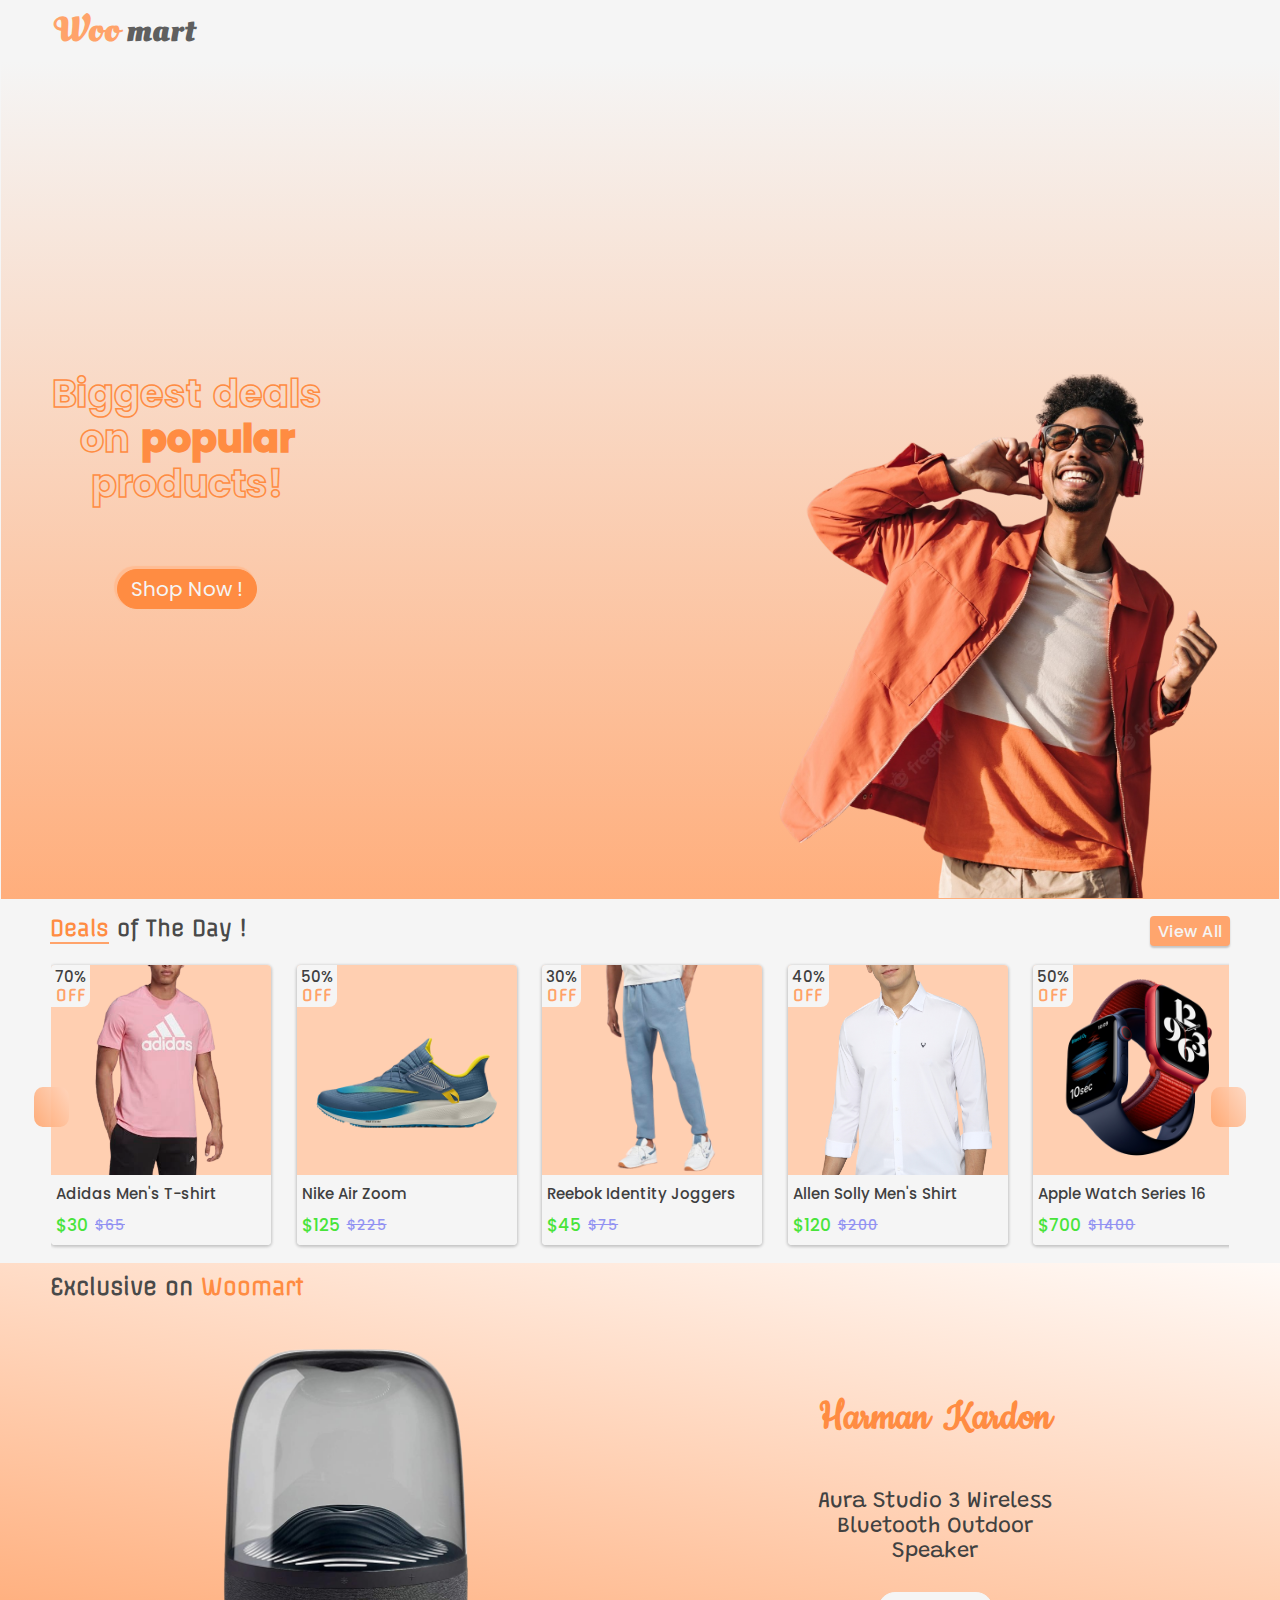
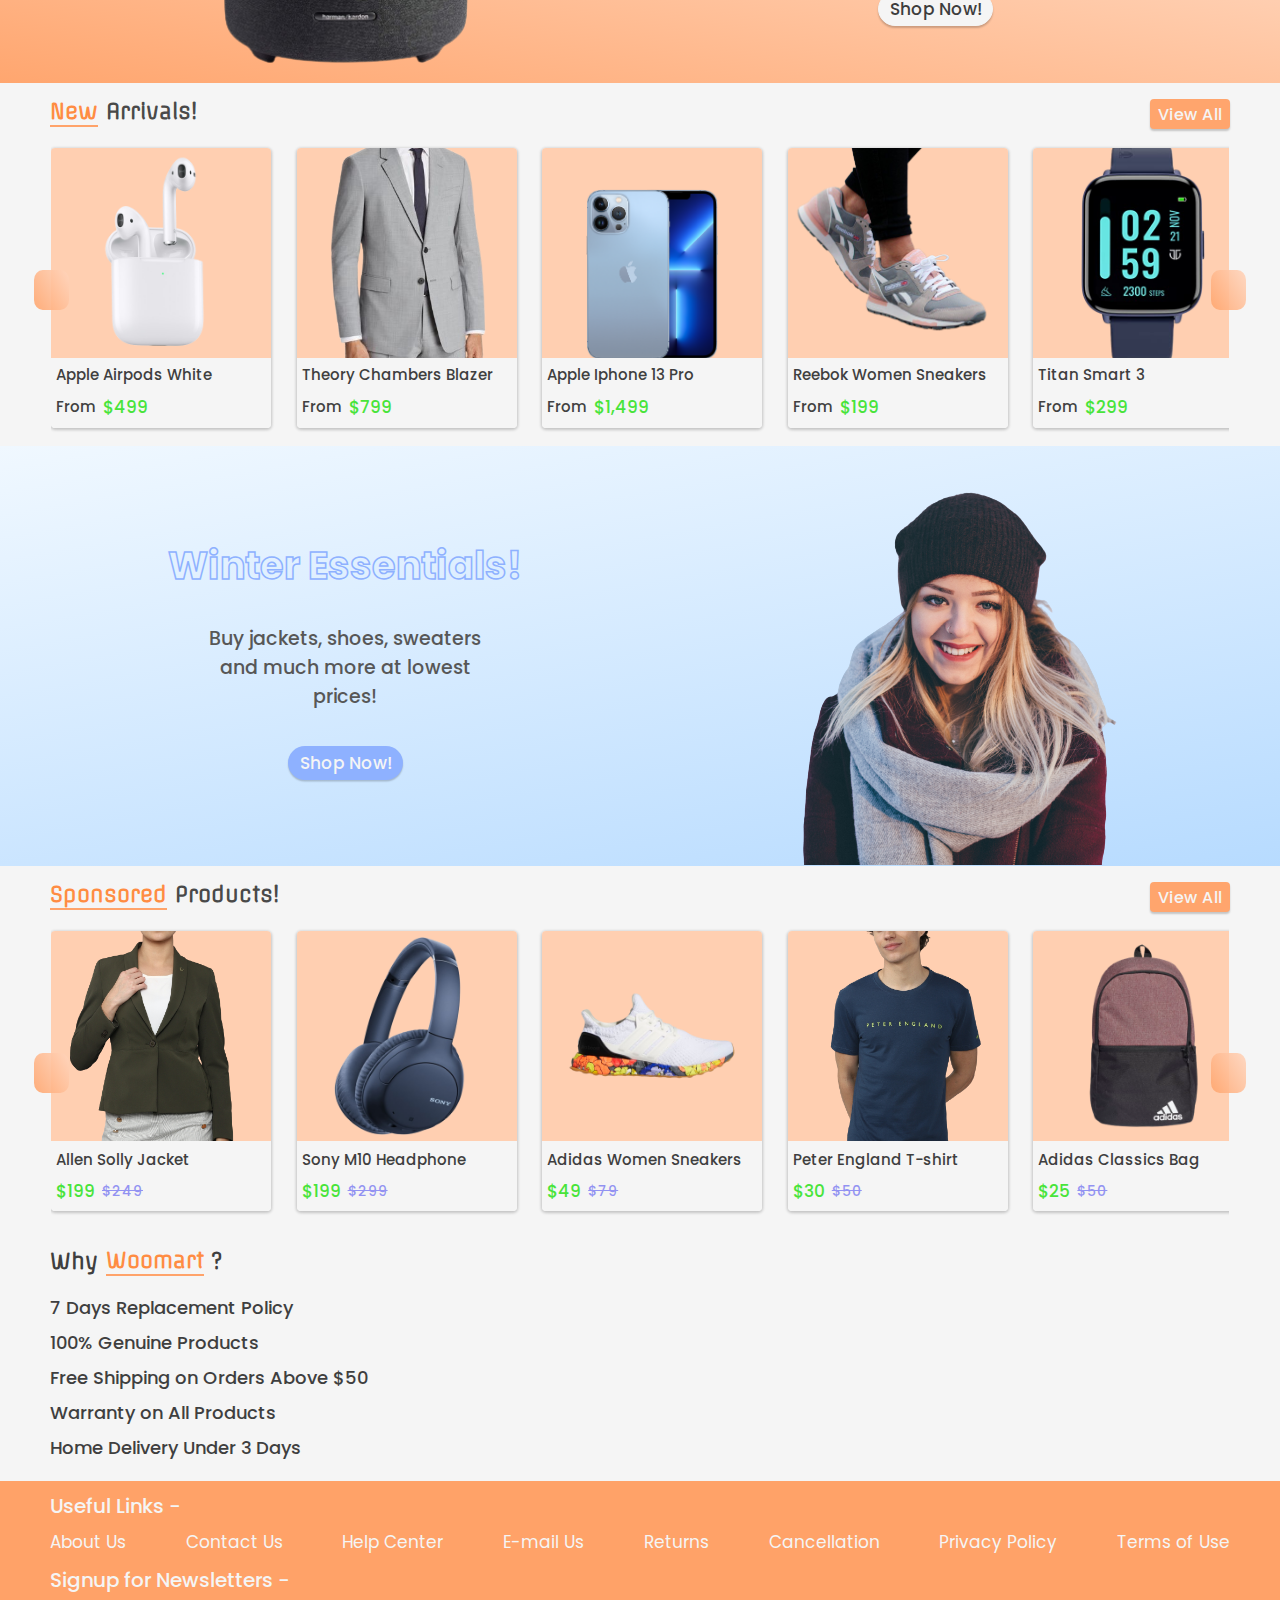
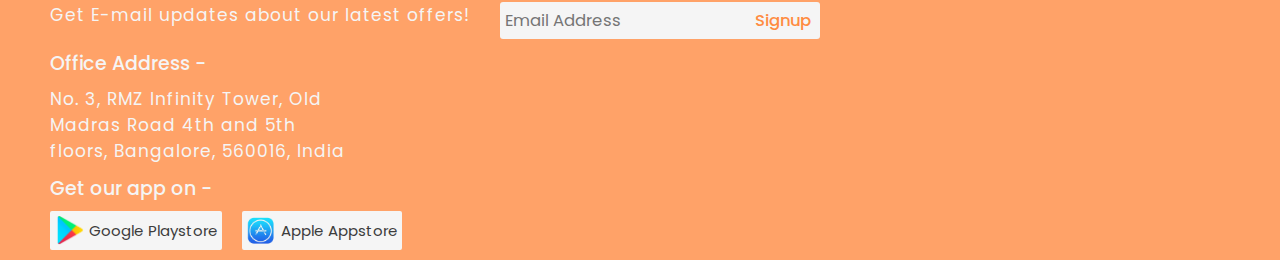
==== index.html @ d18b736d "Update index.html" ====
<!DOCTYPE html>
<html lang="en">
<head>
    <meta charset="UTF-8">
    <meta http-equiv="X-UA-Compatible" content="IE=edge">
    <meta name="viewport" content="width=device-width, initial-scale=1.0">
    <link rel="stylesheet" href="https://cdnjs.cloudflare.com/ajax/libs/font-awesome/6.1.1/css/all.min.css" integrity="sha512-KfkfwYDsLkIlwQp6LFnl8zNdLGxu9YAA1QvwINks4PhcElQSvqcyVLLD9aMhXd13uQjoXtEKNosOWaZqXgel0g==" crossorigin="anonymous" referrerpolicy="no-referrer" />
    <link rel="stylesheet" href="index.css"/>
    <title>WooMart</title>

</head>
<body>
    <div class="all">
        <div class="header">
            <div class="header-title">
            <span class="woo">Woo</span>
            <span class="mart">mart</span>
            </div>
            <div class="header-options">
            <a href="/#"><i class="fas fa-house"></i></a>
            <a href="/cart.html"><i class="fas fa-shopping-bag"></i></a>
            <a href="/profile.html"><i class="fas fa-user"></i></a>
            <a onclick="openSidebar()"><i class="fas fa-bars-staggered"></i></a>
            </div>
        </div>

        <div class="sidebar close" id="sidebar">
            <div class="sidebar-header">
                <span>Woo mart</span>
                <i class="fas fa-times" id="close-icon" onclick="closeSidebar()"></i>
            </div>
            <ul class="sidebar-options">
                <li>
                    <a href="https://pinku1029k.github.io/productsPage.html">
                    <i class="fas fa-shopping-cart"></i>
                    <span>Products</span>
                    </a>
                </li>
                <li>
                    <a href="https://pinku1029k.github.io/aboutUs.html">
                    <i class="fas fa-address-card"></i>
                    <span>About Us</span>
                    </a>
                </li>
                <li>
                    <a href="https://pinku1029k.github.io/emailUs.html">
                    <i class="fas fa-envelope"></i>
                    <span>Email Us</span>
                    </a>
                </li>
                <li>
                    <a href="https://pinku1029k.github.io/contactUs.html">
                    <i class="fas fa-phone"></i>
                    <span>Contact</span>
                    </a>
                </li>
            </ul>
            <div class="login-signup">
                <a href="https://pinku1029k.github.io/login.html">Login</a>
                <p>or</p>
                <a href="https://pinku1029k.github.io/signup.html">Signup</a>
            </div>
        </div>


        <div class="explore">
            <div class="explore-text-button">
                <span>Biggest deals on <u>popular</u> products!</span>
                <button onclick="handleClick()">
                    Shop Now !
                </button>
            </div>
            <img src="images/No BG/sample-8.png">
            </img>
        </div>


        <div class="deals-of-the-day">
            <div class="deals-of-the-day-header">
                <p><u>Deals</u> of The Day !</p>
                <button>View All</button>
            </div>
            <button class="prev-btn" id="pre-btn">
                <i class="fas fa-chevron-left" id="prev-btn"></i>
            </button>
            <button class="next-btn" id="nxt-btn">
                <i class="fas fa-chevron-right" id="next-btn"></i>
            </button>
            
            <div class="deals-of-the-day-products" id="deals-container">
                <a href="https://pinku1029k.github.io/eachProduct.html">
                <div class="each-deal">
                    <div class="deal-img">
                        <img src="images/No BG/adidas-tshirt.png" alt=""/>
                        <div class="off">
                            <div>
                            <span class="off-percentage">70%</span>
                            <span class="off-text">OFF</span>
                            </div>
                        </div>
                    </div>
                    <div class="deal-info">
                        <div class="name">
                            <span>Adidas Men's T-shirt</span>
                        </div>
                        <div class="price-rating">
                            <div class="price">
                                <span class="offer-price">$30</span>
                                <span class="original-price">$65</span>
                            </div>
                            <div class="rating">
                                <i class="fas fa-star" id="star-filled"></i>
                                <i class="fas fa-star" id="star-filled"></i>
                                <i class="fas fa-star" id="star-filled"></i>
                                <i class="fas fa-star" id="star-empty"></i>
                                <i class="fas fa-star" id="star-empty"></i>
                            </div>
                        </div>
                    </div>
                </div>
                </a>
                <a href="https://pinku1029k.github.io/eachProduct.html">
                <div class="each-deal">
                    <div class="deal-img">
                        <img src="images/No BG/nike-air-zoom.png" alt="" />
                        <div class="off">
                            <div>
                            <span class="off-percentage">50%</span>
                            <span class="off-text">OFF</span>
                            </div>
                        </div>
                    </div>
                    <div class="deal-info">
                        <div class="name">
                            <span>Nike Air Zoom</span>
                        </div>
                        <div class="price-rating">
                            <div class="price">
                                <span class="offer-price">$125</span>
                                <span class="original-price">$225</span>
                            </div>
                            <div class="rating">
                                <i class="fas fa-star" id="star-filled"></i>
                                <i class="fas fa-star" id="star-filled"></i>
                                <i class="fas fa-star" id="star-filled"></i>
                                <i class="fas fa-star" id="star-filled"></i>
                                <i class="fas fa-star" id="star-empty"></i>
                            </div>
                        </div>
                    </div>
                </div>
                </a>
                <a href="/eachProduct.html">
                <div class="each-deal">
                    <div class="deal-img">
                        <img src="images/No BG/reebok-joggers.png" alt="" />
                        <div class="off">
                            <div>
                            <span class="off-percentage">30%</span>
                            <span class="off-text">OFF</span>
                            </div>
                        </div>
                    </div>
                    <div class="deal-info">
                        <div class="name">
                            <span>Reebok Identity Joggers</span>
                        </div>
                        <div class="price-rating">
                            <div class="price">
                                <span class="offer-price">$45</span>
                                <span class="original-price">$75</span>
                            </div>
                            <div class="rating">
                                <i class="fas fa-star" id="star-filled"></i>
                                <i class="fas fa-star" id="star-filled"></i>
                                <i class="fas fa-star" id="star-filled"></i>
                                <i class="fas fa-star" id="star-empty"></i>
                                <i class="fas fa-star" id="star-empty"></i>
                            </div>
                        </div>
                    </div>
                </div>
                </a>
                <a href="/eachProduct.html">
                <div class="each-deal">
                    <div class="deal-img">
                        <img src="images/No BG/allen-solly-shirt-2.png" alt="" />
                        <div class="off">
                            <div>
                            <span class="off-percentage">40%</span>
                            <span class="off-text">OFF</span>
                            </div>
                        </div>
                    </div>
                    <div class="deal-info">
                        <div class="name">
                            <span>Allen Solly Men's Shirt</span>
                        </div>
                        <div class="price-rating">
                            <div class="price">
                                <span class="offer-price">$120</span>
                                <span class="original-price">$200</span>
                            </div>
                            <div class="rating">
                                <i class="fas fa-star" id="star-filled"></i>
                                <i class="fas fa-star" id="star-filled"></i>
                                <i class="fas fa-star" id="star-filled"></i>
                                <i class="fas fa-star" id="star-filled"></i>
                                <i class="fas fa-star" id="star-empty"></i>
                            </div>
                        </div>
                    </div>
                </div>
                </a>
                <a href="/eachProduct.html">
                <div class="each-deal">
                    <div class="deal-img">
                        <img src="images/No BG/apple-watch.png" alt="" />
                        <div class="off">
                            <div>
                            <span class="off-percentage">50%</span>
                            <span class="off-text">OFF</span>
                            </div>
                        </div>
                    </div>
                    <div class="deal-info">
                        <div class="name">
                            <span>Apple Watch Series 16</span>
                        </div>
                        <div class="price-rating">
                            <div class="price">
                                <span class="offer-price">$700</span>
                                <span class="original-price">$1400</span>
                            </div>
                            <div class="rating">
                                <i class="fas fa-star" id="star-filled"></i>
                                <i class="fas fa-star" id="star-filled"></i>
                                <i class="fas fa-star" id="star-filled"></i>
                                <i class="fas fa-star" id="star-filled"></i>
                                <i class="fas fa-star" id="star-filled"></i>
                            </div>
                        </div>
                    </div>
                </div>
                </a>
                <a href="/eachProduct.html">
                <div class="each-deal">
                    <div class="deal-img">
                        <img src="images/No BG/adidas-shoes.png" alt="" />
                        <div class="off">
                            <div>
                            <span class="off-percentage">45%</span>
                            <span class="off-text">OFF</span>
                            </div>
                        </div>
                    </div>
                    <div class="deal-info">
                        <div class="name">
                            <span>Adidas Ultraboost</span>
                        </div>
                        <div class="price-rating">
                            <div class="price">
                                <span class="offer-price">$129</span>
                                <span class="original-price">$249</span>
                            </div>
                            <div class="rating">
                                <i class="fas fa-star" id="star-filled"></i>
                                <i class="fas fa-star" id="star-filled"></i>
                                <i class="fas fa-star" id="star-filled"></i>
                                <i class="fas fa-star" id="star-filled"></i>
                                <i class="fas fa-star" id="star-empty"></i>
                            </div>
                        </div>
                    </div>
                </div>
                </a>
                <a href="/eachProduct.html">
                <div class="each-deal">
                    <div class="deal-img">
                        <img src="images/No BG/bose-quietcomfort.png" alt="" />
                        <div class="off">
                            <div>
                            <span class="off-percentage">25%</span>
                            <span class="off-text">OFF</span>
                            </div>
                        </div>
                    </div>
                    <div class="deal-info">
                        <div class="name">
                            <span>Bose QuietComfort 45</span>
                        </div>
                        <div class="price-rating">
                            <div class="price">
                                <span class="offer-price">$125</span>
                                <span class="original-price">$199</span>
                            </div>
                            <div class="rating">
                                <i class="fas fa-star" id="star-filled"></i>
                                <i class="fas fa-star" id="star-filled"></i>
                                <i class="fas fa-star" id="star-filled"></i>
                                <i class="fas fa-star" id="star-filled"></i>
                                <i class="fas fa-star" id="star-empty"></i>
                            </div>
                        </div>
                    </div>
                </div>
                </a>
            </div>
        </div>


        <div class="exclusive">
            <div class="exclusive-header">
                <p>Exclusive on <u>Woomart</u></p>
            </div>
            <div class="exclusive-product">
                <div class="exclusive-product-img">
                    <img src="images/No BG/speaker-2.png" alt="" />
                </div>
                <div class="exclusive-product-info">
                    <span>Harman Kardon</span>
                    <p>Aura Studio 3 Wireless Bluetooth Outdoor Speaker</p>
                    <a href="/eachProduct.html"><button>Shop Now!</button></a>
                </div>
            </div>
        </div>


        <div class="deals-of-the-day">
            <div class="deals-of-the-day-header">
                <p><u>New</u> Arrivals!</p>
                <button>View All</button>
            </div>
            <button class="prev-btn" id="pre-btn">
                <i class="fas fa-chevron-left" id="prev-btn-second"></i>
            </button>
            <button class="next-btn" id="nxt-btn">
                <i class="fas fa-chevron-right" id="next-btn-second"></i>
            </button>
            
            <div class="deals-of-the-day-products" id="arrivals-container">
                <a href="/eachProduct.html">
                <div class="each-deal">
                    <div class="deal-img">
                        <img src="images/No BG/airpods-1.png" alt=""/>
                    </div>
                    <div class="deal-info">
                        <div class="name">
                            <span>Apple Airpods White</span>
                        </div>
                        <div class="price-rating">
                            <div class="price">
                                <p>From</p>
                                <span class="offer-price">$499</span>
                            </div>
                        </div>
                    </div>
                </div>
                </a>
                <a href="/eachProduct.html">
                <div class="each-deal">
                    <div class="deal-img">
                        <img src="images/No BG/theory-chambers-blazer.png" alt="" />
                        
                    </div>
                    <div class="deal-info">
                        <div class="name">
                            <span>Theory Chambers Blazer</span>
                        </div>
                        <div class="price-rating">
                            <div class="price">
                                <p>From</p>
                                <span class="offer-price">$799</span>
                            </div>
                        </div>
                    </div>
                </div>
                </a>
                <a href="/eachProduct.html">
                <div class="each-deal">
                    <div class="deal-img">
                        <img src="images/No BG/iphone-13.png" alt="" />
                        
                    </div>
                    <div class="deal-info">
                        <div class="name">
                            <span>Apple Iphone 13 Pro</span>
                        </div>
                        <div class="price-rating">
                            <div class="price">
                                <p>From</p>
                                <span class="offer-price">$1,499</span>
                            </div>
                        </div>
                    </div>
                </div>
                </a>
                <a href="/eachProduct.html">
                <div class="each-deal">
                    <div class="deal-img">
                        <img src="images/No BG/reebok-women-sneakers.png" alt="" />
                       
                    </div>
                    <div class="deal-info">
                        <div class="name">
                            <span>Reebok Women Sneakers</span>
                        </div>
                        <div class="price-rating">
                            <div class="price">
                                <p>From</p>
                                <span class="offer-price">$199</span>
                            </div>
                        </div>
                    </div>
                </div>
                </a>
                <a href="/eachProduct.html">
                <div class="each-deal">
                    <div class="deal-img">
                        <img src="images/No BG/titan-watch-1.png" alt="" />
                       
                    </div>
                    <div class="deal-info">
                        <div class="name">
                            <span>Titan Smart 3</span>
                        </div>
                        <div class="price-rating">
                            <div class="price">
                                <p>From</p>
                                <span class="offer-price">$299</span>
                            </div>
                        </div>
                    </div>
                </div>
                </a>
                <a href="/eachProduct.html">
                <div class="each-deal">
                    <div class="deal-img">
                        <img src="images/No BG/trimmer-2.png" alt="" />
                       
                    </div>
                    <div class="deal-info">
                        <div class="name">
                            <span>Meridian Body Trimmer</span>
                        </div>
                        <div class="price-rating">
                            <div class="price">
                                <p>From</p>
                                <span class="offer-price">$249</span>
                            </div>
                        </div>
                    </div>
                </div>
                </a>
                <a href="/eachProduct.html">
                <div class="each-deal">
                    <div class="deal-img">
                        <img src="images/No BG/headphones-2.png" alt="" />
                    </div>
                    <div class="deal-info">
                        <div class="name">
                            <span>Corsair Headphone</span>
                        </div>
                        <div class="price-rating">
                            <div class="price">
                                <p>From</p>
                                <span class="offer-price">$199</span>
                            </div>
                        </div>
                    </div>
                </div>
                </a>
            </div>
        </div>

        <div class="winter-essentials">
            <div class="winter-essentials-text">
                <span>Winter Essentials!</span>
                <p>Buy jackets, shoes, sweaters and much more at lowest prices!</p>
                <a href="/eachProduct.html"><button>Shop Now!</button></a>
            </div>
            <div class="winter-essentials-img">
                <img src="images/No BG/winter-essentials-3.png"/>
            </div>
        </div>

        <div class="deals-of-the-day">
            <div class="deals-of-the-day-header">
                <p><u>Sponsored</u> Products!</p>
                <button>View All</button>
            </div>
            <button class="prev-btn" id="prev-btn-third">
                <i class="fas fa-chevron-left"></i>
            </button>
            <button class="next-btn" id="next-btn-third">
                <i class="fas fa-chevron-right"></i>
            </button>
            
            <div class="deals-of-the-day-products" id="sponsored-container">
                <a href="/eachProduct.html">
                <div class="each-deal">
                    <div class="deal-img">
                        <img src="images/No BG/allen-solly-jacket-w.png" alt=""/>
                
                    </div>
                    <div class="deal-info">
                        <div class="name">
                            <span>Allen Solly Jacket</span>
                        </div>
                        <div class="price-rating">
                            <div class="price">
                                <span class="offer-price">$199</span>
                                <span class="original-price">$249</span>
                            </div>
                            <div class="rating">
                                <i class="fas fa-star" id="star-filled"></i>
                                <i class="fas fa-star" id="star-filled"></i>
                                <i class="fas fa-star" id="star-filled"></i>
                                <i class="fas fa-star" id="star-filled"></i>
                                <i class="fas fa-star" id="star-empty"></i>
                            </div>
                        </div>
                    </div>
                </div>
                </a>
                <a href="/eachProduct.html">
                <div class="each-deal">
                    <div class="deal-img">
                        <img src="images/No BG/sony-headphones.png" alt="" />
                        
                    </div>
                    <div class="deal-info">
                        <div class="name">
                            <span>Sony M10 Headphone</span>
                        </div>
                        <div class="price-rating">
                            <div class="price">
                                <span class="offer-price">$199</span>
                                <span class="original-price">$299</span>
                            </div>
                            <div class="rating">
                                <i class="fas fa-star" id="star-filled"></i>
                                <i class="fas fa-star" id="star-filled"></i>
                                <i class="fas fa-star" id="star-filled"></i>
                                <i class="fas fa-star" id="star-filled"></i>
                                <i class="fas fa-star" id="star-empty"></i>
                            </div>
                        </div>
                    </div>
                </div>
                </a>
                <a href="/eachProduct.html">
                <div class="each-deal">
                    <div class="deal-img">
                        <img src="images/No BG/adidas-shoes-w.png" alt="" />
                        
                    </div>
                    <div class="deal-info">
                        <div class="name">
                            <span>Adidas Women Sneakers</span>
                        </div>
                        <div class="price-rating">
                            <div class="price">
                                <span class="offer-price">$49</span>
                                <span class="original-price">$79</span>
                            </div>
                            <div class="rating">
                                <i class="fas fa-star" id="star-filled"></i>
                                <i class="fas fa-star" id="star-filled"></i>
                                <i class="fas fa-star" id="star-filled"></i>
                                <i class="fas fa-star" id="star-empty"></i>
                                <i class="fas fa-star" id="star-empty"></i>
                            </div>
                        </div>
                    </div>
                </div>
                </a>
                <a href="/eachProduct.html">
                <div class="each-deal">
                    <div class="deal-img">
                        <img src="images/No BG/peter-england-tshirt.png" alt="" />
                       
                    </div>
                    <div class="deal-info">
                        <div class="name">
                            <span>Peter England T-shirt</span>
                        </div>
                        <div class="price-rating">
                            <div class="price">
                                <span class="offer-price">$30</span>
                                <span class="original-price">$50</span>
                            </div>
                            <div class="rating">
                                <i class="fas fa-star" id="star-filled"></i>
                                <i class="fas fa-star" id="star-filled"></i>
                                <i class="fas fa-star" id="star-filled"></i>
                                <i class="fas fa-star" id="star-filled"></i>
                                <i class="fas fa-star" id="star-empty"></i>
                            </div>
                        </div>
                    </div>
                </div>
                </a>
                <a href="/eachProduct.html">
                <div class="each-deal">
                    <div class="deal-img">
                        <img src="images/No BG/adidas-backpack.png" alt="" />
                       
                    </div>
                    <div class="deal-info">
                        <div class="name">
                            <span>Adidas Classics Bag</span>
                        </div>
                        <div class="price-rating">
                            <div class="price">
                                <span class="offer-price">$25</span>
                                <span class="original-price">$50</span>
                            </div>
                            <div class="rating">
                                <i class="fas fa-star" id="star-filled"></i>
                                <i class="fas fa-star" id="star-filled"></i>
                                <i class="fas fa-star" id="star-filled"></i>
                                <i class="fas fa-star" id="star-filled"></i>
                                <i class="fas fa-star" id="star-empty"></i>
                            </div>
                        </div>
                    </div>
                </div>
                </a>
                <a href="/eachProduct.html">
                <div class="each-deal">
                    <div class="deal-img">
                        <img src="images/No BG/blackberrys-blazer.png" alt="" />
                       
                    </div>
                    <div class="deal-info">
                        <div class="name">
                            <span>Blackberrys Blazer</span>
                        </div>
                        <div class="price-rating">
                            <div class="price">
                                <span class="offer-price">$249</span>
                                <span class="original-price">$399</span>
                            </div>
                            <div class="rating">
                                <i class="fas fa-star" id="star-filled"></i>
                                <i class="fas fa-star" id="star-filled"></i>
                                <i class="fas fa-star" id="star-filled"></i>
                                <i class="fas fa-star" id="star-filled"></i>
                                <i class="fas fa-star" id="star-empty"></i>
                            </div>
                        </div>
                    </div>
                </div>
                </a>
                <a href="/eachProduct.html">
                <div class="each-deal">
                    <div class="deal-img">
                        <img src="images/No BG/samsung-s21-fe.png" alt="" />
                    </div>
                    <div class="deal-info">
                        <div class="name">
                            <span>Samsung Galaxy S21 FE</span>
                        </div>
                        <div class="price-rating">
                            <div class="price">
                                <span class="offer-price">$599</span>
                                <span class="original-price">$799</span>
                            </div>
                            <div class="rating">
                                <i class="fas fa-star" id="star-filled"></i>
                                <i class="fas fa-star" id="star-filled"></i>
                                <i class="fas fa-star" id="star-filled"></i>
                                <i class="fas fa-star" id="star-empty"></i>
                                <i class="fas fa-star" id="star-empty"></i>
                            </div>
                        </div>
                    </div>
                </div>
                </a>
            </div>
        </div>        

        <div class="why-woomart">
            <div class="why-woomart-header">
                Why <span>Woomart</span> ?
            </div>
            <div class="why-woomart-points">
                <span>7 Days Replacement Policy</span>
                <span>100% Genuine Products</span>
                <span>Free Shipping on Orders Above $50</span>
                <span>Warranty on All Products</span>
                <span>Home Delivery Under 3 Days</span>
            </div>
        </div>

        <div class="bottom-section">
            <div class="useful-links">
                <span class="useful-links-header">
                    Useful Links -
                </span>
                <div class="links">
                    <a href="/aboutUs.html">About Us</a>
                    <a href="/contactUs.html">Contact Us</a>
                    <a href="#">Help Center</a>
                    <a href="/emailUs.html">E-mail Us</a>
                    <a href="#">Returns</a>
                    <a href="#">Cancellation</a>
                    <a href="#">Privacy Policy</a>
                    <a href="#">Terms of Use</a>
                </div>
            </div>
            <div class="news-letter-section">
                <span class="news-letter-header">
                    Signup for Newsletters -
                </span>
                <div class="news-letter">
                    <p>Get E-mail updates about our latest offers!</p>
                    <div class="news-letter-input">
                        <input placeholder="Email Address" />
                        <button>Signup</button>
                    </div>
                </div>
            </div>
            <div class="office-address">
                <span class="office-address-header">Office Address - </span>
                <p class="address">
                No. 3, RMZ Infinity Tower, Old Madras Road 4th and 5th floors,
                Bangalore, 560016, India
                </p>
            </div>
            <div class="get-app">
                <span class="get-app-header">Get our app on - </span>
                <div class="get-app-options">
                    <div class="get-app-option">
                        <img src="images/No BG/play-store.png" alt=""/>
                        <p>Google Playstore</p>
                    </div>
                    <div class="get-app-option">
                        <img src="images/No BG/app-store.png" alt=""/>
                        <p>Apple Appstore</p>
                    </div>
                </div>
            </div>
        </div>


    </div>

    <script>

        const nextBtn = document.getElementById("nxt-btn")
        const prevBtn = document.getElementById("pre-btn")
        const prevBtnSecond = document.getElementById("prev-btn-second")
        const nextBtnSecond = document.getElementById("next-btn-second")
        const dealsContainer = document.getElementById("deals-container")
        const arrivalsContainer = document.getElementById("arrivals-container")
        const prevBtnThird = document.getElementById("prev-btn-third")
        const nextBtnThird = document.getElementById("next-btn-third")
        const sponsoredContainer = document.getElementById("sponsored-container")

        const containerWidth = dealsContainer.clientWidth

        nextBtnThird.addEventListener("click", () => {
            sponsoredContainer.scrollLeft += (30/100) * sponsoredContainer.clientWidth
        })

        prevBtnThird.addEventListener("click", () => {
            sponsoredContainer.scrollLeft -= (30/100) * sponsoredContainer.clientWidth
        })

        nextBtnSecond.addEventListener("click", () => {
            arrivalsContainer.scrollLeft += (30/100) * arrivalsContainer.clientWidth
        })

        prevBtnSecond.addEventListener("click", () => {
            arrivalsContainer.scrollLeft -= (30/100) * arrivalsContainer.clientWidth
        })


        if(prevBtn) {
            prevBtn.addEventListener("click", () => {
                console.log(window.innerWidth)
                dealsContainer.scrollLeft -= (30/100) * containerWidth
            })
        }

        if(nextBtn) {
            nextBtn.addEventListener("click", () => {
                console.log(window.innerWidth)
                dealsContainer.scrollLeft += (30/100) * containerWidth
            })
        }

        const sidebar = document.getElementById("sidebar")

        function openSidebar() {
            sidebar.classList.add("open")
        }

        function closeSidebar() {
            sidebar.classList.remove("open")
            sidebar.classList.add("close")
        }

        function handleClick() {
            window.scrollTo({
                top: window.innerHeight,
                behavior: "smooth"
            })
        }

    </script>
</body>
</html>
---- index.css ----
@import url('https://fonts.googleapis.com/css2?family=Cairo&family=Nunito&family=Roboto&family=Varela+Round&display=swap');
@import url('https://fonts.googleapis.com/css2?family=Bree+Serif&family=Cookie&family=Grand+Hotel&family=Grandstander&family=Grape+Nuts&family=Poppins&family=Montserrat&family=Offside&display=swap');
@import url('https://fonts.googleapis.com/css2?family=Amaranth&family=Concert+One&family=Laila:wght@500&display=swap');
@import url('https://fonts.googleapis.com/css2?family=Poppins:wght@700&display=swap');
@import url('https://fonts.googleapis.com/css2?family=Poppins:wght@500&display=swap');
@import url('https://fonts.googleapis.com/css2?family=Poppins:wght@600&display=swap');
@import url('https://fonts.googleapis.com/css2?family=Carter+One&display=swap');
@import url('https://fonts.googleapis.com/css2?family=Oleo+Script+Swash+Caps&display=swap');

* {
    margin: 0;
    padding: 0;
    box-sizing: border-box;
}
body {
    background: whitesmoke;
    overflow-x: hidden;
}

/*

tango = #ff8c42
blue = #20a4f3
wheat = #f9c784

*/

.all {
    position: relative;
}
.header {
    background: whitesmoke;
    height: 60px;
    display: flex;
    align-items: center;
    justify-content: space-between;
    border: 1px solid whitesmoke;
    border-bottom: 1.9px solid #ffa36a;
    border-style:none;
}

.header-title {
    margin-left: 50px;
    font-family: "Oleo Script Swash Caps", sans-serif;
    color: #5f5f5f;
    font-size: 33px;
    font-weight: 600;
    word-spacing: -1px;
    padding: 1px 4px;
}
.header-title .woo {
    color: #ffa36a;
    font-size: 35px;
}   

.header-options {
    display: flex;
    align-items: center;
    justify-content: space-between;
    margin-right: 50px;
    width: 280px;
    font-family: "Offside", sans-serif;
    font-weight: bold;
    color: #5f5f5f;
}

.header-options a {
    text-decoration: none;
}

.header-options i {
    cursor: pointer;
    text-decoration: none;
    transition: 0.3s;
    font-size: 20px;
    color: #727272;
    background: transparent;
    width: 38px;
    height: 38px;
    display: flex;
    align-items: center;
    justify-content: center;
    border-radius: 50%;
}
.header-options i:hover {
    background: rgba(102, 102, 102, 0.1);
}

.sidebar {
    position: fixed;
    display: flex;
    align-items: center;
    justify-content: center;
    flex-direction: column;
    row-gap: 0px;
    background: #ffa66f;
    padding: 0px 0px;
    width: 300px;
    top: 0;
    left: calc(100% - 300px);
    height: 100%;
    border-left: 3px solid whitesmoke;
    z-index: 999;
}

.close {
    left: 110%;
    transition: 0.5s;
}
.open {
    left: calc(100% - 300px);
    transition: 0.5s;
}

.sidebar-options {
    display: inline-block;
    margin-top: 5px;
}

.sidebar #close-icon {
    display: flex;
    align-items: center;
    justify-content: center;
    font-size: 28.5px;
    color: whitesmoke;
    cursor: pointer;
    border: 2px solid transparent;
    width: 37px;
    height: 37px;
    border-radius: 15px;
    transition: 0.2s;
    background: transparent;
}
.sidebar #close-icon:hover {
    background: rgba(116, 116, 116, 0.1);
}

.sidebar-header {
    font-family: "Oleo Script Swash Caps", sans-serif;
    color: whitesmoke;
    font-size: 35px;
    border-bottom: 3px solid whitesmoke;
    width: 100%;
    display: flex;
    align-items: center;
    justify-content: space-between;
    word-spacing: -3px;
    padding: 0px 7px 0px 15px;
    height: 60px;
}

.sidebar-header span {
    font-size: 33px;
}

.sidebar ul {
    display: flex;
    align-items: flex-start;
    justify-content: center;
    flex-direction: column;
    width: 100%;   
}

.sidebar ul li {
    display: flex;
    align-items: center;
    justify-content: center;
    list-style: none;
    align-items: flex-start;
    background: transparent;
    width: 100%;
    height: 55px;
}

.sidebar ul li:hover a {
    color: #ffa36a;
    background: whitesmoke;
    column-gap: 30px;
}

.sidebar ul li:active a {
    color: #ffa36a;
    background: whitesmoke;
    column-gap: 30px;
}

.sidebar ul li a {
    text-decoration: none;
    font-family: "Poppins", sans-serif;
    color: whitesmoke;
    font-size: 21px;
    font-weight: 600;
    width: 100%;
    height: 100%;
    display: flex;
    align-items: center;
    justify-content: center;
    margin-top: auto;
    margin-bottom: auto;
    column-gap: 20px;
    transition: 0.3s;
}

.sidebar .login-signup {
    margin-top: 15px;
    display: flex;
    align-items: center;
    justify-content: center;
    flex-direction: column;
    margin-left: auto;
    margin-right: auto;
    margin-bottom: auto;
    margin-top: 60px;
}

.login-signup a {
    text-decoration: none;
    font-family: "Poppins", sans-serif;
    color: whitesmoke;
    font-weight: 600;
    font-size: 21px;
}

.login-signup a:hover {
    text-decoration: underline;
}

.login-signup p {
    font-family: "Poppins", sans-serif;
    color: #3d3d3d;
    font-weight: 500;
    font-size: 17px;
}

.explore {
    display: flex;
    align-items: center;
    justify-content: space-between;
    background: linear-gradient(180deg, whitesmoke, #ffae7c);
    height: calc(100vh - 60px);
    border: 1px solid whitesmoke;
}

.explore-text-button {
    display: flex;
    align-items: center;
    justify-content: space-between;
    flex-direction: column;
    border: 1px solid transparent;
    margin-top: 20px;
    height: 240px;
    margin-left: 50px;
    text-align:center
}

.explore-text-button button {
    width: 140px;
    height: 40px;
    outline: none;
    background: #ff8c42;
    border: 1px solid #ff8c42;
    color: whitesmoke;
    border-radius: 25px;
    font-family: "Poppins", sans-serif;
    font-size: 20px;
    cursor: pointer;
    box-shadow: -2px -2px 1px 1px #ffbc93;
    transition: 0.3s;
}

.explore-text-button button:hover {
    filter: brightness(110%);
}

.explore-text-button span {
    font-family: "Poppins", sans-serif;
    font-size: 38px;
    color: transparent;
    word-spacing: 4px;
    width: 270px;
    line-height: 45px;
    font-weight: bolder;
    -webkit-text-stroke: 1.5px #ff8c42;
}

.explore u {
    color: #ff8c42;
    text-decoration: none;
}

.explore img {
    width: 530px;
    margin-bottom: 0px;
    border: 1px solid transparent;
    margin-top: auto;
    opacity: 1;
    margin-right: 0px;
}

.deals-of-the-day {
    position: relative;
    display: flex;
    align-items: center;
    justify-content: space-between;
    flex-direction: column;
    padding: 5px 0px 0px 0px;
    width: calc(100% - 30px);
    margin-left: auto;
    margin-top: 10px;
    margin-right: auto;
    background: whitesmoke;
}
.deals-of-the-day p {
    font-family: "Offside", sans-serif;
    font-size: 21px;
    margin-right: auto;
    color: #494949;
    font-weight: bold;
    margin-bottom: 5px;
}
.deals-of-the-day u {
    color: #ff8c42;
    text-decoration: none;
    border-bottom: 2px solid #ffa36a;
}

.deals-of-the-day-products::-webkit-scrollbar {
    display: none;
}
.deals-of-the-day-header {
    display: flex;
    align-items: center;
    justify-content: space-between;
    width: calc(100% - 70px);
}
.deals-of-the-day-header button {
    width: 80px;
    height: 30px;
    font-family: "Poppins", sans-serif;
    font-size: 16px;
    font-weight: 500;
    letter-spacing: 0.5px;
    border: none;
    background: #ffa56d;
    color: whitesmoke;
    border-radius: 4px;
    box-shadow: 0px 2px 2px 0px rgba(0,0,0,0.2);
    cursor: pointer;
    transition: 0.2s;
}
.deals-of-the-day-header button:hover {
    filter: brightness(110%)
}

.deals-of-the-day-products {
    display: grid;
    align-items: center;
    grid-template-columns: repeat(5, 20%);
    grid-auto-columns: 20%;
    margin-bottom: 8px;
    margin-top: 8px;
    width: calc(100% - 70px);
    column-gap: 10px;
    overflow-x: auto;
    grid-auto-flow: column;
    border: 1px solid whitesmoke;
    height: 300px;
    padding: 0px;
    scroll-behavior: smooth;
}

.deals-of-the-day-products a {
    text-decoration: none;
}

.each-deal {
    position: relative;
    display: flex;
    align-items: center;
    justify-content: space-between;
    flex-direction: column;
    border-radius: 4px;
    overflow: hidden;
    height: 280px;
    width: 220px;
    box-shadow: 0px 1px 3px 1px rgba(0,0,0,0.2)
}

.deal-img {
    height: 210px;
    width: 100%;
    background: #ffcfb1;
    overflow: hidden;
    position: relative;

}

.deal-img .off {
    position: absolute;
    top: 0%;
    left: 0%;
    background: whitesmoke;
    border-bottom-right-radius: 8px;
}

.off div {
    display: flex;
    align-items: center;
    justify-content: space-around;
    flex-direction: column;
    padding: 3px 4px;
    line-height: 18px;
}
.off-percentage {
    display: flex;
    align-items: center;
    justify-content: center;
    font-family: "Poppins", sans-serif;
    font-weight: 500;
    color: #3f3f3f;
    font-size: 15px;
}

.off-text {
    display: flex;
    align-items: center;
    justify-content: center;
    font-family: "Offside", sans-serif;
    color: #ffa268;
    font-weight: bold;
    font-size: 16px;
    letter-spacing: 1px;
}

.each-deal img {
    width: 100%;
    height: 100%;
    object-fit: cover;
    transition: 0.6s;
    cursor: pointer;
}
.each-deal img:hover {
    transform: scale(1.25);
}

.deal-info {
    display: flex;
    align-items: flex-start;
    justify-content: space-evenly;
    flex-direction: column;
    height: calc(100% - 210px);
    width: 100%;
    padding: 0px 5px;
    background: whitesmoke;
    font-size: 16px;
}

.each-deal .name {
    display: flex;
    align-items: center;
    justify-content: center;
    background: transparent;
    font-family: "Poppins", sans-serif;
    color: #3f3f3f;
    font-size: 15px;
    font-weight: 500;
}

.each-deal .price-rating {
    display: flex;
    align-items: center;
    justify-content: space-between;
    width: 100%;
}

.price {
    font-family: "Poppins", sans-serif;
    display: flex;
    align-items: center;
    justify-content: center;
    column-gap: 7px;
}

.price p {
    font-family: "Poppins", sans-serif;
    font-weight: 500;
    font-size: 15px;
    color: #414141;
    margin-top: 4px;
}

.rating i {
    color: rgb(253, 191, 76);
    font-size: 14.2px;
}

.price .offer-price {
    font-weight: 500;
    color: rgb(72, 228, 58);
    font-size: 17px;
    letter-spacing: 0px;
}

.price .original-price {
    font-size: 14px;
    letter-spacing: 1px;
    text-decoration: line-through;
    font-weight: 500;
    opacity: 0.4;
}

.prev-btn, .next-btn {
    position: absolute;
    z-index: 111;
    font-size: 20px;
    background: #ffa36a;
    width: 35px;
    height: 40px;
    display: flex;
    align-items: center;
    justify-content: center;
    border-radius: 25%;
    opacity: 0.9;
    cursor: pointer;
    transition: 0.2s;
    outline: none;
    border: none;
}

.prev-btn:hover, .next-btn:hover {
    opacity: 1;
    filter: brightness(105%);
}

.prev-btn {
    left: 1.5%;
    top: 50%;
    color: #3f3f3f;
    background: linear-gradient(240deg, #ffd5bd, #ffa56d);
}
.next-btn {
    right: 1.5%;
    top: 50%;
    color: #3f3f3f;
    background: linear-gradient(240deg, #ffd5bd, #ffa56d);
}


.exclusive {
    display: flex;
    align-items: center;
    justify-content: space-between;
    flex-direction: column;
    background: linear-gradient(190deg, rgb(255, 250, 247), #ffa66f);
    height: 420px;
}

.exclusive-header {
    align-self: flex-start;
    font-family: "Offside", sans;
    font-weight: bold;
    color: #494949;
    font-size: 22px;
    margin-left: 50px;
    margin-top: 10px;
}

.exclusive-header u {
    text-decoration: none;
    color: #ff8c42;
}

.exclusive-product {
    display: flex;
    align-items: center;
    justify-content: space-around;
    width: calc(100% - 100px);
}

.exclusive-product img {
    width: 270px;
}

.exclusive-product-info {
    display: flex;
    align-items: center;
    justify-content: space-evenly;
    flex-direction: column;
    height: 250px;
    width: 270px;
}

.exclusive-product-info span {
    font-family: "Cookie", sans-serif;
    font-size: 45px;
    font-weight: bold;
    margin-bottom: 40px;
    color: #ff8c42;
    word-spacing: 5px;
}
.exclusive-product-info p {
    font-family: "GrandStander", sans-serif;
    color: #414141;
    font-size: 22px;
    text-align:center;
    font-weight: normal;
    margin-bottom: 20px;
    line-height: 25px;
}

.exclusive-product-info button {
    width: 115px;
    height: 34px;
    font-family: "Poppins", sans-serif;
    outline: none;
    border: 1px solid whitesmoke;
    background: whitesmoke;
    border-radius: 20px;
    font-size: 17px;
    font-weight: 500;
    color: #3d3d3d;
    cursor: pointer;
    transition: 0.2s;
    box-shadow: 0px 2px 2px 0px rgba(0,0,0,0.2);
}

.exclusive-product-info button:hover {
    filter:brightness(95%)
}


.winter-essentials {
    display: flex;
    align-items: center;
    justify-content: space-between;
    background: linear-gradient(170deg, aliceblue, rgb(183, 219, 255)) ;
    padding: 5px 50px 0px 50px;
    height: 420px;
    overflow: hidden;
}

.winter-essentials-img {
    display: flex;
    align-items: center;
    justify-content: center;
    width: 50%;
}

.winter-essentials-img img {
    margin-bottom: -4px;
}


.winter-essentials-text {
    display: flex;
    align-items: center;
    justify-content: center;
    flex-direction: column;
    row-gap: 15px;
    width: 50%;
}

.winter-essentials-text span {
    font-family: "Poppins", sans-serif;
    font-weight: bold;
    color: #8eb1ff;
    font-size: 38px;
    color: transparent;
    -webkit-text-stroke: 1.5px #8eb1ff;
    margin-bottom: 15px;
}

.winter-essentials-text p {
    font-family: "Poppins", sans-serif;
    font-weight: 500;
    font-size: 19px;
    color: #575757;
    width: 280px;
    text-align: center;
    margin-bottom: 10px;
}

.winter-essentials-text button {
    outline: none;
    border: none;
    background: #8eb1ff;
    color: whitesmoke;
    height: 34px;
    width: 115px;
    font-family: "Poppins", sans-serif;
    font-weight: 500;
    margin-top: 10px;
    font-size: 17px;
    border-radius: 20px;
    cursor: pointer;
    transition: 0.2s;
    box-shadow: 0px 1.5px 1.5px 0px rgba(0,0,0,0.2);
}

.winter-essentials-text button:hover {
    filter: brightness(105%);
}

.why-woomart {
    display: flex;
    align-items: center;
    justify-content: center;
    flex-direction: column;
    width: calc(100% - 30px);
    margin-left: auto;
    margin-right: auto;
    margin-bottom: 10px;
    padding-bottom: 10px;
    padding-top: 10px;
}

.why-woomart-header {
    font-family: "Offside", sans-serif;
    font-size: 21px;
    font-weight: bold;
    color: #3f3f3f;
    width: calc(100% - 70px);
    height: 45px;
    display: flex;
    align-items: center;
    justify-content: flex-start;
    column-gap: 8px;
}

.why-woomart-header span {
    color: #ff8c42;
    border-bottom: 2px solid #ffa36a;
}

.why-woomart-points {
    display: flex;
    align-items: flex-start;
    justify-content: flex-start;
    flex-direction: column;
    width: calc(100% - 70px);
    font-family: "Poppins", sans-serif;
    font-weight: 500;
    color: #3f3f3f;
    margin-top: 10px;
    font-size: 18px;
    row-gap: 8px;
}

#star-empty {
    color: rgb(211, 211, 211);
}
#star-filled {
    color: rgb(253, 191, 76);
}

.bottom-section {
    display: flex;
    align-items: flex-start;
    justify-content: center;
    flex-direction: column;
    width: 100%;
    margin-left: auto;
    margin-right: auto;
    row-gap: 10px;
    background: #ffa268;
    padding: 10px 50px 10px 50px;
}
.useful-links {
    display: flex;
    align-items: flex-start;
    justify-content: center;
    flex-direction: column;
    row-gap: 8px;
    width: 100%;
}
.useful-links-header {
    font-family: "Poppins", sans-serif;
    font-weight: 500;
    color: whitesmoke;
    font-size: 20px;
}
.links {
    display: flex;
    align-items: center;
    justify-content: space-between;
    flex-wrap: wrap;
    column-gap: 5px;
    width: 100%;
}
.links a {
    text-decoration: none;
    color: whitesmoke;
    font-family: "Poppins", sans-serif;
    font-size: 17px;
}

.links a:hover {
    text-decoration: underline;
    text-decoration-thickness: 1.8px;
}

.news-letter-section {
    display:flex;
    align-items: flex-start;
    justify-content: center;
    flex-direction: column;
    width: 100%;
    row-gap: 7px;
}
.news-letter-header {
    font-family: "Poppins", sans-serif;
    font-weight: 500;
    color: whitesmoke;
    font-size: 20px;
}
.news-letter {
    display: flex;
    align-items: flex-start;
    justify-content: flex-start;
    flex-wrap: wrap;
    column-gap: 30px;
    row-gap: 10px;
}
.news-letter p {
    font-family: "Poppins", sans-serif;
    font-size: 17px;
    color: whitesmoke;
    letter-spacing: 1px;
}

.news-letter-input {
    display: flex;
    align-items: center;
    justify-content: center;
    background: whitesmoke;
    height: 37px;
    width: 320px;
    border-radius: 3px;
}
.news-letter-input input {
    height: 100%;
    outline: none;
    padding: 0px 5px;
    font-family: "Poppins", sans-serif;
    font-weight: normal;
    font-size: 16.5px;
    width: calc(100% - 75px);
    border: none;
    color: #494949;
    background: transparent;
}
.news-letter-input button {
    font-family: "Poppins", sans-serif;
    outline: none;
    border: none;
    height: 100%;
    font-size: 16.5px;
    width: 75px;
    font-weight: 500;
    background: transparent;
    color: #ff8c42;
    cursor: pointer;
    background: transparent;
    border-top-right-radius: 3px;
    border-bottom-right-radius: 3px;
    transition: 0.25s;
}

.news-letter-input button:hover {
    background: rgb(255, 216, 193);
}

.office-address {
    display: flex;
    align-items: flex-start;
    justify-content: center;
    flex-direction: column;
    row-gap: 8px;
    width: 100%;
}
.office-address-header {
    font-family: "Poppins", sans-serif;
    font-weight: 500;
    color: whitesmoke;
    font-size: 19px;
}
.office-address .address {
    font-family: "Poppins", sans-serif;
    color: whitesmoke;
    font-size: 17px;
    letter-spacing: 1px;
    width: 300px;
}

.get-app {
    display: flex;
    align-items: flex-start;
    justify-content: center;
    flex-direction: column;
    row-gap: 8px;
}
.get-app-header {
    font-family: "Poppins", sans-serif;
    font-weight: 500;
    color: whitesmoke;
    font-size: 19px;
}
.get-app-options {
    display: flex;
    align-items: center;
    justify-content: center;
    column-gap: 20px;
}
.get-app-option {
    display: flex;
    align-items: center;
    justify-content: center;
    background: whitesmoke;
    padding: 4px 4px;
    column-gap: 5px;
    border-radius: 2px;
    cursor: pointer;
    transition: 0.3s;
}


.get-app-option:hover {
    filter: brightness(95%);
}
.get-app-option img {
    width: 30px;
}

.get-app-option p {
    font-family: "Poppins", sans-serif;
    color: #3d3d3d;
    font-size: 15px;
}



/* Media Queries */




@media only screen and (max-width: 1250px) {
    .deals-of-the-day-products {
        grid-template-columns: repeat(4, 22%);
        grid-auto-columns: 22%;
    }
}

@media only screen and (max-width: 1150px) {
    .deals-of-the-day-products {
        grid-template-columns: repeat(3, 25%);
        grid-auto-columns: 25%;
    }
}
@media only screen and (max-width: 1020px) {
    .deals-of-the-day-products {
        grid-template-columns: repeat(3, 27%);
        grid-auto-columns: 27%;
    }
    .explore img {
        width: 520px;
    }
}
@media only screen and (max-width: 950px) {
    .deals-of-the-day-products {
        grid-template-columns: repeat(3, 30%);
        grid-auto-columns: 30%;
    }
    .explore img {
        width: 500px;
    }
    .explore-text-button {
        margin-top: 0px;
    }
}

@media only screen and (max-width: 860px) {
    .deals-of-the-day-products {
        grid-template-columns: repeat(3, 33%);
        grid-auto-columns: 33%;
    }
    .explore img {
        width: 480px;
    }

}

@media only screen and (max-width: 790px) {
    .deals-of-the-day-products {
        grid-template-columns: repeat(3, 37%);
        grid-auto-columns: 37%;
    }
    
}

@media only screen and (max-width: 720px) {
    .deals-of-the-day-products {
        grid-template-columns: repeat(3, 40%);
        grid-auto-columns: 40%;
    }
}
@media only screen and (max-width: 680px) {
    .deals-of-the-day-products {
        grid-template-columns: repeat(2, 45%);
        grid-auto-columns: 45%;
    }
}

@media only screen and (max-width: 600px) {
    .deals-of-the-day-products {
        grid-template-columns: repeat(2, 45%);
        grid-auto-columns: 45%;
    }

    .each-deal {
        height: 240px;
        width: 200px;
    }
}

@media only screen and (max-width: 550px) {
    .deals-of-the-day-products {
        grid-template-columns: repeat(2, 50%);
        grid-auto-columns: 50%;
    }
}
@media only screen and (max-width: 500px) {
    .deals-of-the-day-products {
        grid-template-columns: repeat(2, 50%);
        grid-auto-columns: 50%;
    }
    .each-deal {
        height: 230px;
        width: 190px;
    }
}

@media only screen and (max-width: 450px) {
    .sidebar {
        width: 250px;
        left: calc(100% - 250px);
    }

    .sidebar-header {
        font-size: 31px;
    }

    .sidebar ul li a {
        font-size: 20px;
    }

    .sidebar .login-signup a {
        font-size: 20px;
    }

    .close {
        left: 120%;
    }

    .open {
        left: calc(100% - 250px);
    }

    .header-title {
        margin-left: 20px;
    }
    .header-options {
        margin-right: 20px;
        width: 165px;
    }
    .header-options i {
        font-size: 17px;
    }
    .deals-of-the-day {
        width: 100%;
    }
    .deals-of-the-day-header {
        width: calc(100% - 30px);
    }
    .deals-of-the-day-header p {
        font-size: 20px;
    }
    .deals-of-the-day-products {
        grid-template-columns: repeat(1, 60%);
        grid-auto-columns: 60%;
        width: calc(100% - 30px);
        column-gap: 0px;
    }
    .explore {
        flex-direction: column;
        justify-content: center;
        row-gap: 10%;
    }
    .explore img {
        width: 98%;
        margin-top: 0px;
    }
    .explore-text-button {
        margin-top: auto;
        height: 220px;
        margin-left: auto;
        margin-right: auto;
    }
    .explore-text-button span {
        font-family: "Poppins", sans-serif;
        font-size: 32px;
        color: transparent;
        word-spacing: 4px;
        width: 70%;
        line-height: 45px;
        font-weight: bolder;
        -webkit-text-stroke: 1.5px #ff8c42;
    }
    .explore-text-button button {
        width: 130px;
        height: 38px;
        outline: none;
        background: #ff8c42;
        border: 1px solid #ff8c42;
        color: whitesmoke;
        border-radius: 25px;
        font-family: "Poppins", sans-serif;
        font-size: 18px;
        cursor: pointer;
        box-shadow: -2px -2px 1px 1px #ffbc93;
        transition: 0.3s;
    }
    .each-deal {
        height: 230px;
        width: 190px;
    }
    .deal-img {
        height: 170px;
    }
    .deal-info {
        height: calc(100% - 170px);
    }

    .each-deal .name {
        font-size: 14px;
    }
    .price .offer-price {
        font-size: 15px;
        font-weight: 500;
    }
    .price .original-price {
        font-size: 14px;
    }
    .rating i {
        font-size: 13px;
    }
    .rating{
        display: flex;
        align-items: center;
        justify-content: center;
        column-gap: 1px;
    }

    .exclusive-header {
        margin-left: 20px;
    }

    .exclusive {
        height: 320px;
    }

    .exclusive-product img {
        width: 170px;   
    }

    .exclusive-product {
        width: calc(100% - 20px);
    }
    .exclusive-product-info {
        width: calc(100% - 170px);
        height: 240px;
        margin-bottom:25px;
        text-align: center;
    }
    .exclusive-product-info span {
        font-size: 36px;
        word-spacing: 0px;
        margin-bottom: 15px;
    }
    .exclusive-product-info p {
        font-size: 18px;
        margin-bottom: 5px;
    }
    .exclusive-product-info button {
        font-size: 14px;
        width: 95px;
        height: 30px;
    }

    .winter-essentials {
        height: 280px;
        padding-left: 20px;
        padding-right: 20px;
        align-items: flex-end;
    }
    .winter-essentials-img img {
        width: 370px;
        margin-bottom: 0px;
        margin-right: 15px;
    }
    .winter-essentials-text {
        margin-bottom: 20px;
        row-gap: 5px;
    }
    .winter-essentials-text span {
        margin-bottom: 10px;
        width: 100%;
        font-size: 32px;
        text-align: center;
        line-height: 35px;
    }
    .winter-essentials-text p {
        font-size: 17px;
        width: 95%;
    }
    .winter-essentials-text button {
        font-size: 14px;
        width: 95px;
        height: 30px;
        font-weight: normal;
    }
    .why-woomart {
        width: 100%;
    }
    .why-woomart-header {
        width: calc(100% - 40px);
    }
    .why-woomart-points {
        width: calc(100% - 40px);
    }
    .bottom-section {
        padding: 10px 20px 10px 20px;
    }
    .links {
        flex-wrap: wrap;
    }
    .get-app-option img {
        width: 30px;
    }
    .get-app-option p {
        font-size: 15px;
    }
    .deals-of-the-day-header  {
        margin-bottom: 0px;
    }
    .deals-of-the-day-products {
        margin-top: 0px;
    }

}


/*Height Queris*/


@media only screen and (min-height: 950px) {
    .explore {
        flex-direction: column;
        justify-content: center;
        row-gap: 5%;
    }
    .explore img {
        margin-top: 0px;
        width: 580px;
    }

    .explore-text-button {
        margin-top: auto
    }
}

@media only screen and (min-height: 1000px) {
    .explore {
        flex-direction: column;
        justify-content: center;
        row-gap: 7%;
    }
    .explore img {
        margin-top: 0px;
        width: 600px;
    }

    .explore-text-button {
        margin-top: auto
    }
}

@media only screen and (min-height: 1100px) {
    .explore {
        flex-direction: column;
        justify-content: center;
        row-gap: 10%;
    }
    .explore img {
        margin-top: 0px;
        width: 640px;
    }

    .explore-text-button {
        margin-top: auto
    }
}

@media only screen and (min-height: 1200px) {
    .explore {
        flex-direction: column;
        justify-content: center;
        row-gap: 10%;
    }
    .explore img {
        margin-top: 0px;
        width: 680px;
    }

    .explore-text-button {
        margin-top: auto
    }
}
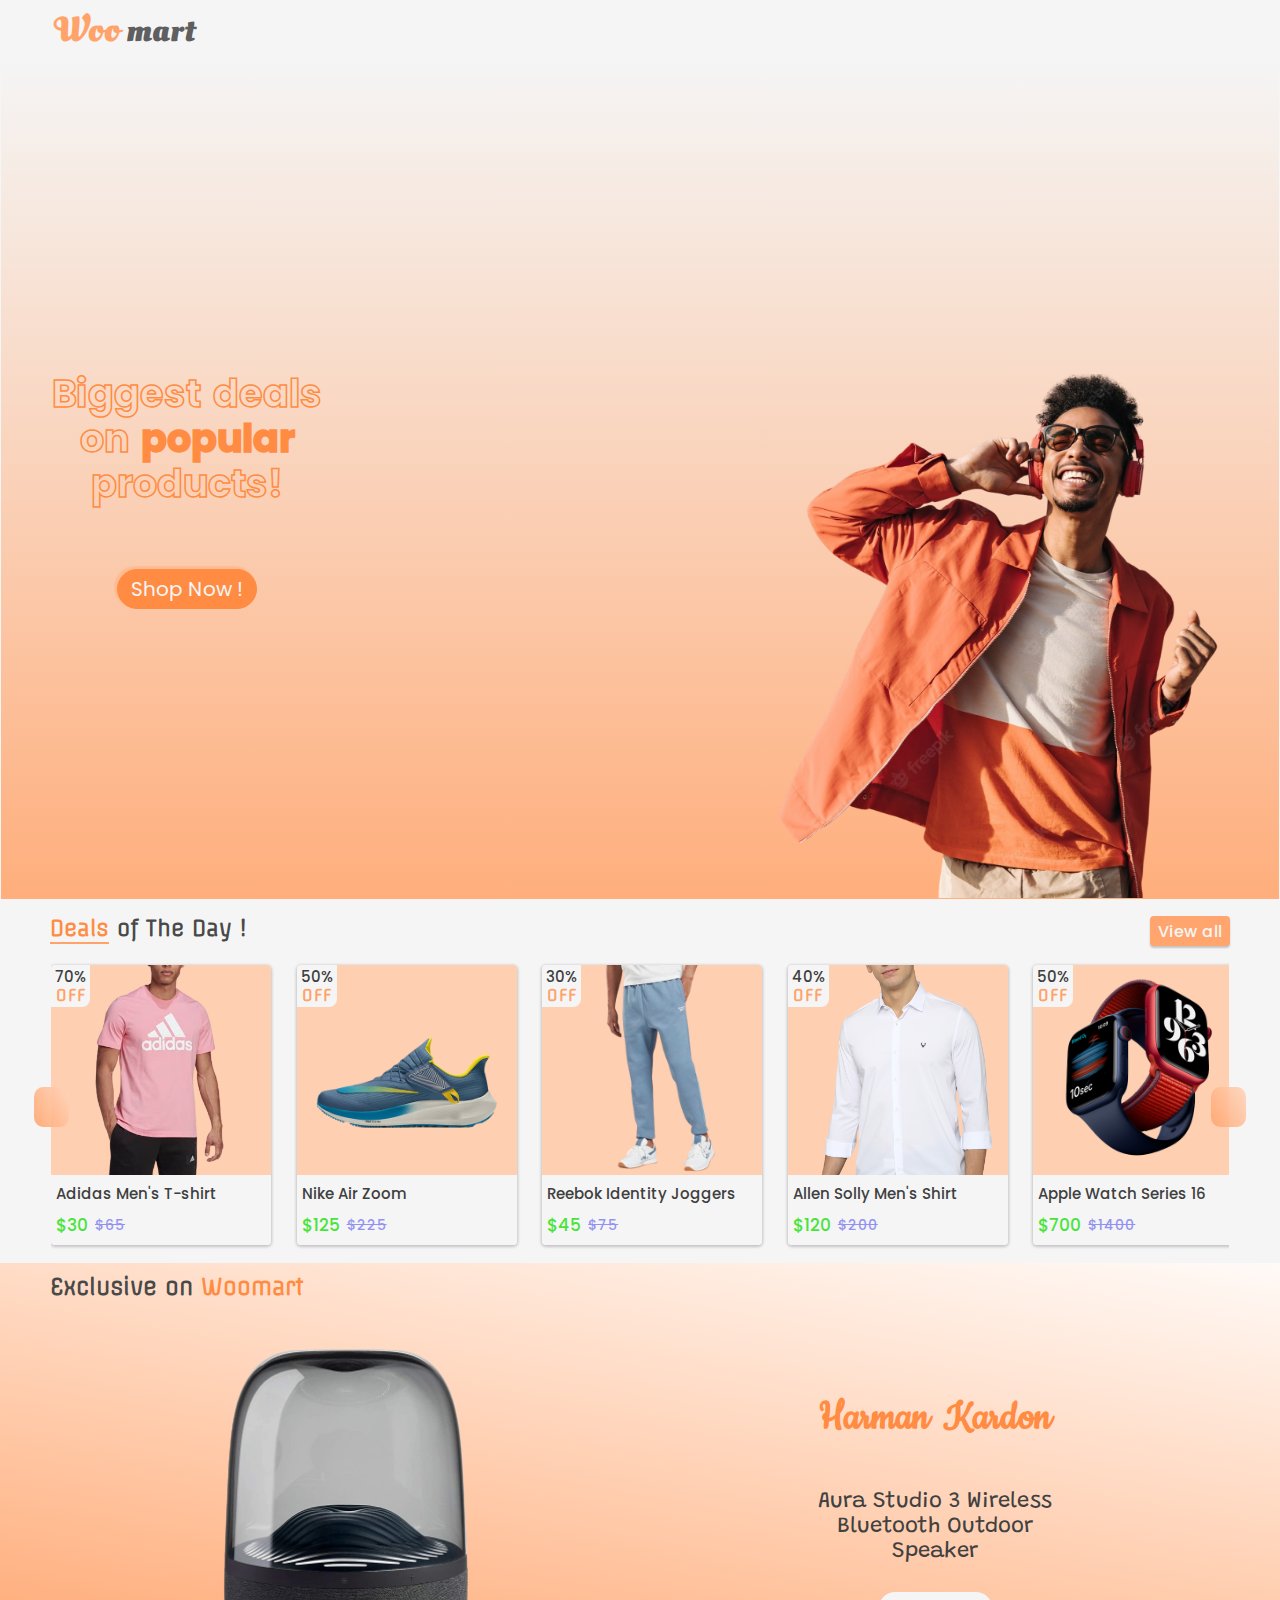
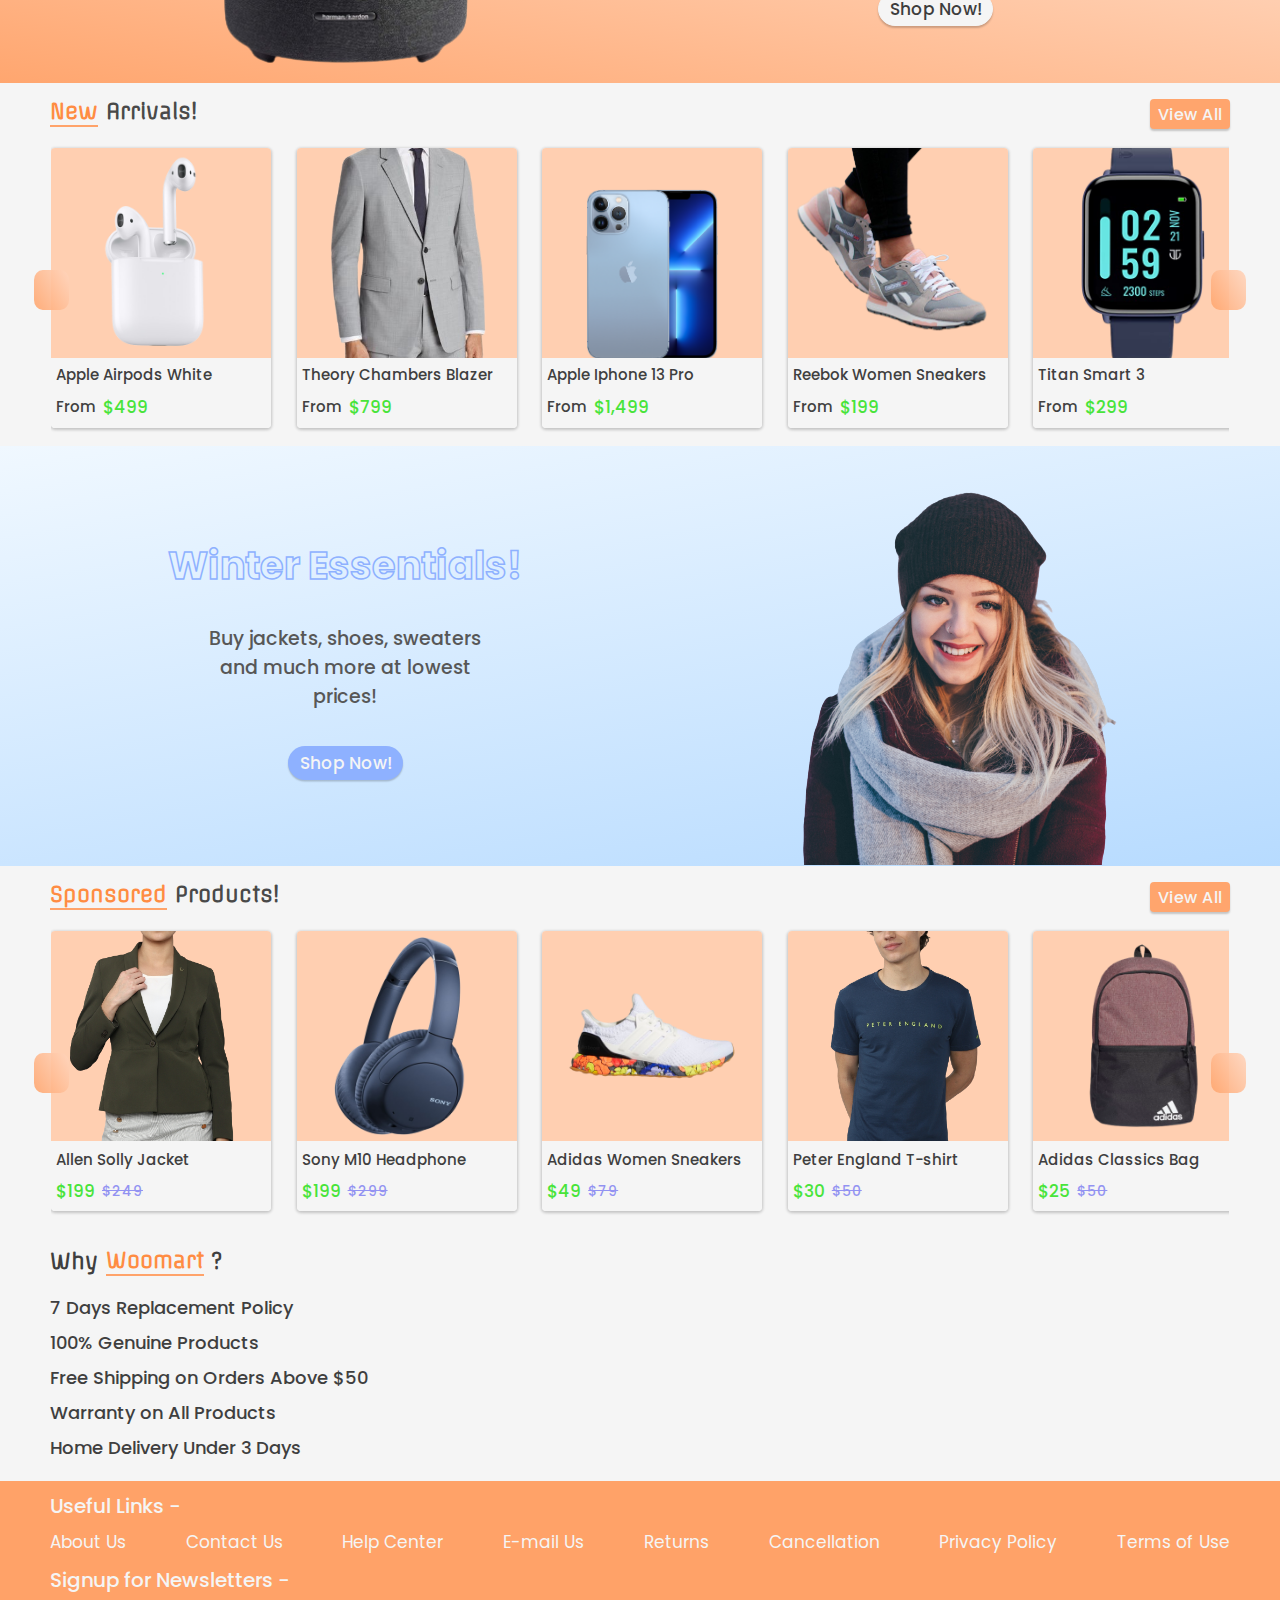
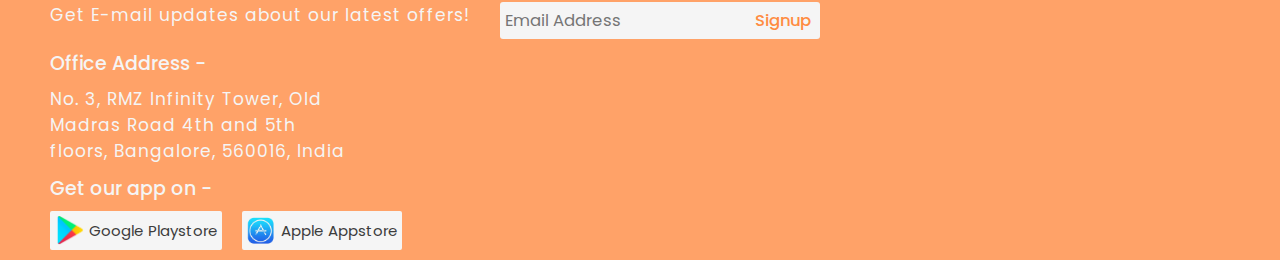
==== commit fd161c36: "Update index.html" ====
--- a/index.html
+++ b/index.html
@@ -17,9 +17,9 @@
             <span class="mart">mart</span>
             </div>
             <div class="header-options">
-            <a href="/#"><i class="fas fa-house"></i></a>
-            <a href="/cart.html"><i class="fas fa-shopping-bag"></i></a>
-            <a href="/profile.html"><i class="fas fa-user"></i></a>
+            <a href="https://pinku1029k.github.io/woo-mart/index.html"><i class="fas fa-house"></i></a>
+            <a href="https://pinku1029k.github.io/woo-mart/cart.html"><i class="fas fa-shopping-bag"></i></a>
+            <a href="https://pinku1029k.github.io/woo-mart/profile.html"><i class="fas fa-user"></i></a>
             <a onclick="openSidebar()"><i class="fas fa-bars-staggered"></i></a>
             </div>
         </div>
@@ -31,34 +31,34 @@
             </div>
             <ul class="sidebar-options">
                 <li>
-                    <a href="https://pinku1029k.github.io/productsPage.html">
+                    <a href="https://pinku1029k.github.io/woo-mart/productsPage.html">
                     <i class="fas fa-shopping-cart"></i>
                     <span>Products</span>
                     </a>
                 </li>
                 <li>
-                    <a href="https://pinku1029k.github.io/aboutUs.html">
+                    <a href="https://pinku1029k.github.io/woo-mart/aboutUs.html">
                     <i class="fas fa-address-card"></i>
                     <span>About Us</span>
                     </a>
                 </li>
                 <li>
-                    <a href="https://pinku1029k.github.io/emailUs.html">
+                    <a href="https://pinku1029k.github.io/woo-mart/emailUs.html">
                     <i class="fas fa-envelope"></i>
                     <span>Email Us</span>
                     </a>
                 </li>
                 <li>
-                    <a href="https://pinku1029k.github.io/contactUs.html">
+                    <a href="https://pinku1029k.github.io/woo-mart/contactUs.html">
                     <i class="fas fa-phone"></i>
                     <span>Contact</span>
                     </a>
                 </li>
             </ul>
             <div class="login-signup">
-                <a href="https://pinku1029k.github.io/login.html">Login</a>
+                <a href="https://pinku1029k.github.io/woo-mart/login.html">Login</a>
                 <p>or</p>
-                <a href="https://pinku1029k.github.io/signup.html">Signup</a>
+                <a href="https://pinku1029k.github.io/woo-mart/signup.html">Signup</a>
             </div>
         </div>
 
@@ -78,7 +78,7 @@
         <div class="deals-of-the-day">
             <div class="deals-of-the-day-header">
                 <p><u>Deals</u> of The Day !</p>
-                <button>View All</button>
+                <a href="https://pinku1029k.github.io/woo-mart/productsPage.html"><button>View all</button></a>
             </div>
             <button class="prev-btn" id="pre-btn">
                 <i class="fas fa-chevron-left" id="prev-btn"></i>
@@ -88,7 +88,7 @@
             </button>
             
             <div class="deals-of-the-day-products" id="deals-container">
-                <a href="https://pinku1029k.github.io/eachProduct.html">
+                <a href="https://pinku1029k.github.io/woo-mart/eachProduct.html">
                 <div class="each-deal">
                     <div class="deal-img">
                         <img src="images/No BG/adidas-tshirt.png" alt=""/>
@@ -119,7 +119,7 @@
                     </div>
                 </div>
                 </a>
-                <a href="https://pinku1029k.github.io/eachProduct.html">
+                <a href="https://pinku1029k.github.io/woo-mart/eachProduct.html">
                 <div class="each-deal">
                     <div class="deal-img">
                         <img src="images/No BG/nike-air-zoom.png" alt="" />
@@ -150,7 +150,7 @@
                     </div>
                 </div>
                 </a>
-                <a href="/eachProduct.html">
+                <a href="https://pinku1029k.github.io/woo-mart/eachProduct.html">
                 <div class="each-deal">
                     <div class="deal-img">
                         <img src="images/No BG/reebok-joggers.png" alt="" />
@@ -181,7 +181,7 @@
                     </div>
                 </div>
                 </a>
-                <a href="/eachProduct.html">
+                <a href="https://pinku1029k.github.io/woo-mart/eachProduct.html">
                 <div class="each-deal">
                     <div class="deal-img">
                         <img src="images/No BG/allen-solly-shirt-2.png" alt="" />
@@ -212,7 +212,7 @@
                     </div>
                 </div>
                 </a>
-                <a href="/eachProduct.html">
+                <a href="https://pinku1029k.github.io/woo-mart/eachProduct.html">
                 <div class="each-deal">
                     <div class="deal-img">
                         <img src="images/No BG/apple-watch.png" alt="" />
@@ -243,7 +243,7 @@
                     </div>
                 </div>
                 </a>
-                <a href="/eachProduct.html">
+                <a href="https://pinku1029k.github.io/woo-mart/eachProduct.html">
                 <div class="each-deal">
                     <div class="deal-img">
                         <img src="images/No BG/adidas-shoes.png" alt="" />
@@ -274,7 +274,7 @@
                     </div>
                 </div>
                 </a>
-                <a href="/eachProduct.html">
+                <a href="https://pinku1029k.github.io/woo-mart/eachProduct.html">
                 <div class="each-deal">
                     <div class="deal-img">
                         <img src="images/No BG/bose-quietcomfort.png" alt="" />
@@ -320,7 +320,7 @@
                 <div class="exclusive-product-info">
                     <span>Harman Kardon</span>
                     <p>Aura Studio 3 Wireless Bluetooth Outdoor Speaker</p>
-                    <a href="/eachProduct.html"><button>Shop Now!</button></a>
+                    <a href="https://pinku1029k.github.io/woo-mart/eachProduct.html"><button>Shop Now!</button></a>
                 </div>
             </div>
         </div>
@@ -329,7 +329,7 @@
         <div class="deals-of-the-day">
             <div class="deals-of-the-day-header">
                 <p><u>New</u> Arrivals!</p>
-                <button>View All</button>
+                <a href="https://pinku1029k.github.io/woo-mart/productsPage.html"><button>View All</button></a>
             </div>
             <button class="prev-btn" id="pre-btn">
                 <i class="fas fa-chevron-left" id="prev-btn-second"></i>
@@ -339,7 +339,7 @@
             </button>
             
             <div class="deals-of-the-day-products" id="arrivals-container">
-                <a href="/eachProduct.html">
+                <a href="https://pinku1029k.github.io/woo-mart/eachProduct.html">
                 <div class="each-deal">
                     <div class="deal-img">
                         <img src="images/No BG/airpods-1.png" alt=""/>
@@ -357,7 +357,7 @@
                     </div>
                 </div>
                 </a>
-                <a href="/eachProduct.html">
+                <a href="https://pinku1029k.github.io/woo-mart/eachProduct.html">
                 <div class="each-deal">
                     <div class="deal-img">
                         <img src="images/No BG/theory-chambers-blazer.png" alt="" />
@@ -376,7 +376,7 @@
                     </div>
                 </div>
                 </a>
-                <a href="/eachProduct.html">
+                <a href="https://pinku1029k.github.io/woo-mart/eachProduct.html">
                 <div class="each-deal">
                     <div class="deal-img">
                         <img src="images/No BG/iphone-13.png" alt="" />
@@ -395,7 +395,7 @@
                     </div>
                 </div>
                 </a>
-                <a href="/eachProduct.html">
+                <a href="https://pinku1029k.github.io/woo-mart/eachProduct.html">
                 <div class="each-deal">
                     <div class="deal-img">
                         <img src="images/No BG/reebok-women-sneakers.png" alt="" />
@@ -414,7 +414,7 @@
                     </div>
                 </div>
                 </a>
-                <a href="/eachProduct.html">
+                <a href="https://pinku1029k.github.io/woo-mart/eachProduct.html">
                 <div class="each-deal">
                     <div class="deal-img">
                         <img src="images/No BG/titan-watch-1.png" alt="" />
@@ -433,7 +433,7 @@
                     </div>
                 </div>
                 </a>
-                <a href="/eachProduct.html">
+                <a href="https://pinku1029k.github.io/woo-mart/eachProduct.html">
                 <div class="each-deal">
                     <div class="deal-img">
                         <img src="images/No BG/trimmer-2.png" alt="" />
@@ -452,7 +452,7 @@
                     </div>
                 </div>
                 </a>
-                <a href="/eachProduct.html">
+                <a href="https://pinku1029k.github.io/woo-mart/eachProduct.html">
                 <div class="each-deal">
                     <div class="deal-img">
                         <img src="images/No BG/headphones-2.png" alt="" />
@@ -477,7 +477,7 @@
             <div class="winter-essentials-text">
                 <span>Winter Essentials!</span>
                 <p>Buy jackets, shoes, sweaters and much more at lowest prices!</p>
-                <a href="/eachProduct.html"><button>Shop Now!</button></a>
+                <a href="https://pinku1029k.github.io/woo-mart/productsPage.html"><button>Shop Now!</button></a>
             </div>
             <div class="winter-essentials-img">
                 <img src="images/No BG/winter-essentials-3.png"/>
@@ -487,7 +487,7 @@
         <div class="deals-of-the-day">
             <div class="deals-of-the-day-header">
                 <p><u>Sponsored</u> Products!</p>
-                <button>View All</button>
+                <a href="https://pinku1029k.github.io/woo-mart/productsPage.html"><button>View All</button></a>
             </div>
             <button class="prev-btn" id="prev-btn-third">
                 <i class="fas fa-chevron-left"></i>
@@ -497,7 +497,7 @@
             </button>
             
             <div class="deals-of-the-day-products" id="sponsored-container">
-                <a href="/eachProduct.html">
+                <a href="https://pinku1029k.github.io/woo-mart/eachProduct.html">
                 <div class="each-deal">
                     <div class="deal-img">
                         <img src="images/No BG/allen-solly-jacket-w.png" alt=""/>
@@ -523,7 +523,7 @@
                     </div>
                 </div>
                 </a>
-                <a href="/eachProduct.html">
+                <a href="https://pinku1029k.github.io/woo-mart/eachProduct.html">
                 <div class="each-deal">
                     <div class="deal-img">
                         <img src="images/No BG/sony-headphones.png" alt="" />
@@ -549,7 +549,7 @@
                     </div>
                 </div>
                 </a>
-                <a href="/eachProduct.html">
+                <a href="https://pinku1029k.github.io/woo-mart/eachProduct.html">
                 <div class="each-deal">
                     <div class="deal-img">
                         <img src="images/No BG/adidas-shoes-w.png" alt="" />
@@ -575,7 +575,7 @@
                     </div>
                 </div>
                 </a>
-                <a href="/eachProduct.html">
+                <a href="https://pinku1029k.github.io/woo-mart/eachProduct.html">
                 <div class="each-deal">
                     <div class="deal-img">
                         <img src="images/No BG/peter-england-tshirt.png" alt="" />
@@ -601,7 +601,7 @@
                     </div>
                 </div>
                 </a>
-                <a href="/eachProduct.html">
+                <a href="https://pinku1029k.github.io/woo-mart/eachProduct.html">
                 <div class="each-deal">
                     <div class="deal-img">
                         <img src="images/No BG/adidas-backpack.png" alt="" />
@@ -627,7 +627,7 @@
                     </div>
                 </div>
                 </a>
-                <a href="/eachProduct.html">
+                <a href="https://pinku1029k.github.io/woo-mart/eachProduct.html">
                 <div class="each-deal">
                     <div class="deal-img">
                         <img src="images/No BG/blackberrys-blazer.png" alt="" />
@@ -653,7 +653,7 @@
                     </div>
                 </div>
                 </a>
-                <a href="/eachProduct.html">
+                <a href="https://pinku1029k.github.io/woo-mart/eachProduct.html">
                 <div class="each-deal">
                     <div class="deal-img">
                         <img src="images/No BG/samsung-s21-fe.png" alt="" />
@@ -700,10 +700,10 @@
                     Useful Links -
                 </span>
                 <div class="links">
-                    <a href="/aboutUs.html">About Us</a>
-                    <a href="/contactUs.html">Contact Us</a>
+                    <a href="https://pinku1029k.github.io/woo-mart/aboutUs.html">About Us</a>
+                    <a href="https://pinku1029k.github.io/woo-mart/contactUs.html">Contact Us</a>
                     <a href="#">Help Center</a>
-                    <a href="/emailUs.html">E-mail Us</a>
+                    <a href="https://pinku1029k.github.io/woo-mart/emailUs.html">E-mail Us</a>
                     <a href="#">Returns</a>
                     <a href="#">Cancellation</a>
                     <a href="#">Privacy Policy</a>
--- a/index.css
+++ b/index.css
@@ -239,6 +239,7 @@
     background: linear-gradient(180deg, whitesmoke, #ffae7c);
     height: calc(100vh - 60px);
     border: 1px solid whitesmoke;
+    overflow: hidden;
 }
 
 .explore-text-button {
